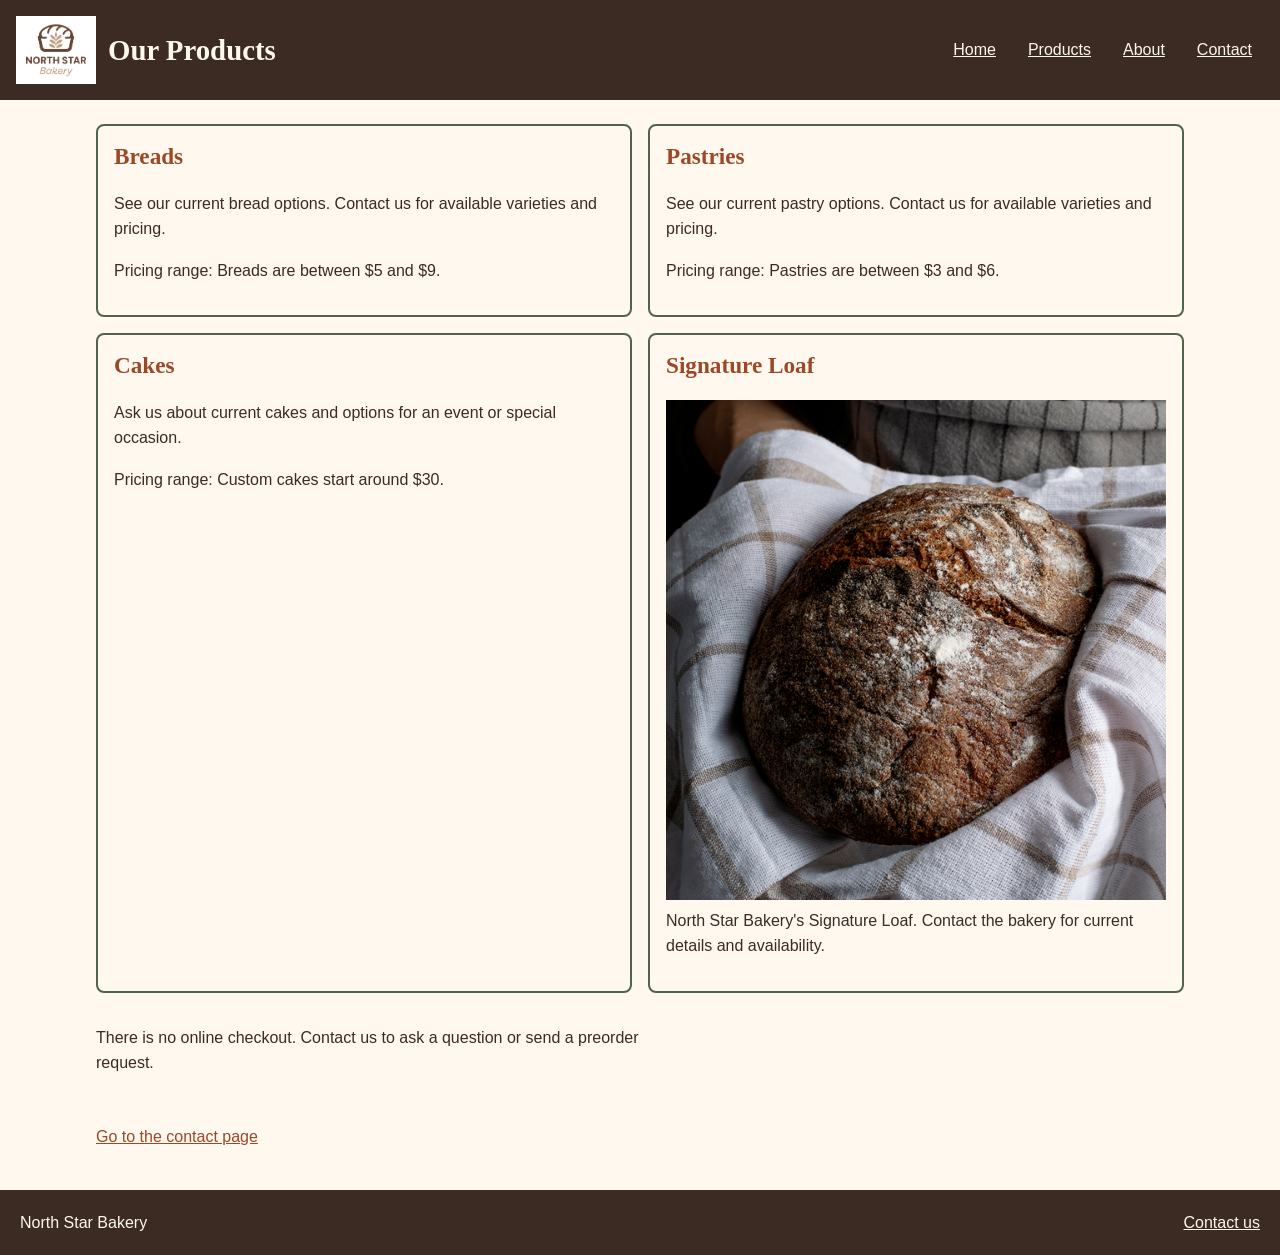
==== products.html @ 38f05c44 "Add bakery website pages and styling." ====
<!DOCTYPE html>
<html lang="en">
<head>
    <meta charset="UTF-8">
    <meta name="viewport" content="width=device-width, initial-scale=1.0">
    <link rel="stylesheet" href="styles.css">
    <title>North Star Bakery | Products</title>
</head>
<body>
    <header>
        <img src="assets/bakery-logo_c.png" alt="North Star Bakery logo">
        <h1>Our Products</h1>
        <nav aria-label="Main navigation">
            <ul>
                <li><a href="index.html">Home</a></li>
                <li><a href="products.html">Products</a></li>
                <li><a href="about.html">About</a></li>
                <li><a href="contact.html">Contact</a></li>
            </ul>
        </nav>
    </header>

    <main>
        <section>
            <h2>Breads</h2>
            <p>See our current bread options. Contact us for available varieties and pricing.</p>
            <p>Pricing range: Breads are between $5 and $9.</p>
        </section>

        <section>
            <h2>Pastries</h2>
            <p>See our current pastry options. Contact us for available varieties and pricing.</p>
            <p>Pricing range: Pastries are between $3 and $6.</p>
        </section>

        <section>
            <h2>Cakes</h2>
            <p>Ask us about current cakes and options for an event or special occasion.</p>
            <p>Pricing range: Custom cakes start around $30.</p>
        </section>

        <section>
            <h2>Signature Loaf</h2>
            <figure>
                <img src="assets/bakery-signature-loaf_c.png" alt="North Star Bakery's Signature Loaf">
                <figcaption>North Star Bakery's Signature Loaf. Contact the bakery for current details and availability.</figcaption>
            </figure>
        </section>

        <p>There is no online checkout. Contact us to ask a question or send a preorder request.</p>
        <p><a href="contact.html">Go to the contact page</a></p>
    </main>

    <footer>
        <p>North Star Bakery</p>
        <p><a href="contact.html">Contact us</a></p>
    </footer>
</body>
</html>
---- styles.css ----
:root {
    --cream: #fff8ef;
    --brown: #3b2b22;
    --rust: #9b4826;
    --sage: #51634b;
}

* {
    box-sizing: border-box;
}

body {
    margin: 0;
    background-color: var(--cream);
    color: var(--brown);
    font-family: Arial, sans-serif;
    line-height: 1.6;
}

header {
    display: flex;
    flex-direction: column;
    align-items: center;
    gap: 0.75rem;
    padding: 1rem;
    background-color: var(--brown);
    color: var(--cream);
    text-align: center;
}

header img {
    width: 5rem;
    height: auto;
}

header h1 {
    margin: 0;
    font-family: Georgia, serif;
    font-size: 1.8rem;
}

nav ul {
    display: flex;
    flex-wrap: wrap;
    justify-content: center;
    gap: 0.5rem;
    margin: 0;
    padding: 0;
    list-style: none;
}

nav a {
    display: inline-block;
    padding: 0.5rem 0.75rem;
    border-radius: 0.25rem;
    color: var(--cream);
    text-decoration: underline;
}

nav a:hover,
nav a:focus-visible {
    background-color: var(--rust);
}

main {
    display: flex;
    flex-direction: column;
    gap: 1rem;
    width: min(68rem, calc(100% - 2rem));
    margin: 0 auto;
    padding: 1.5rem 0;
}

main > section {
    padding: 1rem;
    border: 2px solid var(--sage);
    border-radius: 0.5rem;
}

h2 {
    margin-top: 0;
    color: var(--rust);
    font-family: Georgia, serif;
    font-size: 1.45rem;
    line-height: 1.25;
}

p {
    max-width: 65ch;
}

a {
    color: var(--rust);
}

main img,
main video {
    display: block;
    max-width: 100%;
    height: auto;
}

main picture img {
    width: 100%;
}

figure {
    margin: 1rem 0;
}

figcaption {
    margin-top: 0.5rem;
}

video {
    width: 100%;
    border: 2px solid var(--sage);
    border-radius: 0.5rem;
}

fieldset {
    min-width: 0;
    padding: 1rem;
    border: 2px solid var(--sage);
    border-radius: 0.5rem;
}

legend {
    padding: 0 0.4rem;
    font-weight: bold;
}

label {
    display: block;
    margin-bottom: 0.25rem;
    font-weight: bold;
}

input,
select,
textarea {
    width: 100%;
    max-width: 35rem;
    padding: 0.6rem;
    border: 1px solid var(--brown);
    border-radius: 0.25rem;
    background-color: var(--cream);
    color: var(--brown);
    font: inherit;
}

textarea {
    resize: vertical;
}

button {
    padding: 0.65rem 1rem;
    border: 2px solid var(--rust);
    border-radius: 0.25rem;
    background-color: var(--rust);
    color: var(--cream);
    font: inherit;
    cursor: pointer;
}

button:hover,
button:focus-visible {
    background-color: var(--brown);
    border-color: var(--brown);
}

a:focus-visible,
input:focus-visible,
select:focus-visible,
textarea:focus-visible,
button:focus-visible {
    outline: 3px solid var(--sage);
    outline-offset: 3px;
}

footer {
    display: flex;
    flex-direction: column;
    align-items: center;
    gap: 0.25rem;
    padding: 1rem;
    background-color: var(--brown);
    color: var(--cream);
    text-align: center;
}

footer p {
    margin: 0.25rem;
}

footer a {
    color: var(--cream);
}

@media (min-width: 48rem) {
    header {
        flex-direction: row;
        flex-wrap: wrap;
        justify-content: space-between;
        text-align: left;
    }

    header h1 {
        margin-right: auto;
    }

    nav ul {
        justify-content: flex-end;
    }

    main {
        flex-direction: row;
        flex-wrap: wrap;
        align-items: stretch;
    }

    main > section {
        flex: 1 1 calc(50% - 1rem);
        min-width: 17rem;
    }

    main > p,
    main > a,
    main > img {
        flex: 1 1 100%;
    }

    footer {
        flex-direction: row;
        justify-content: space-between;
    }
}
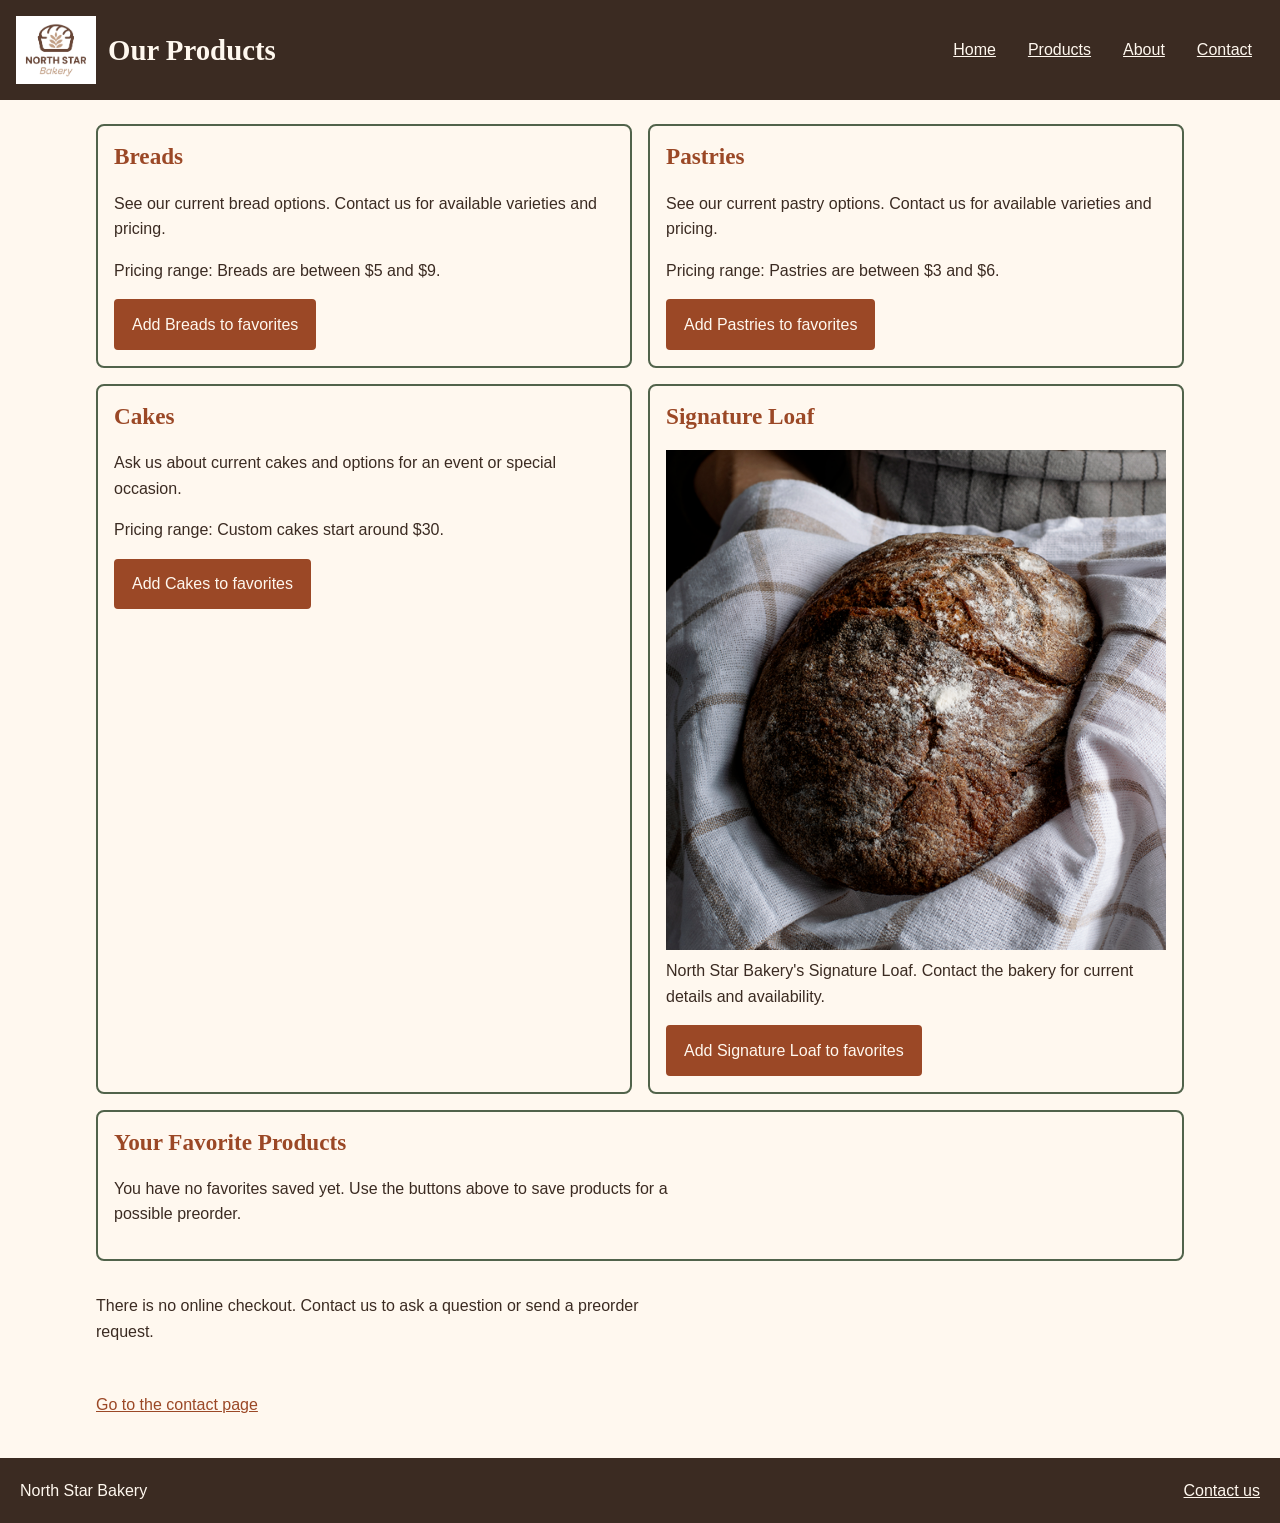
==== commit b9e8a144: "This edit adds the interactive buttons and automatic updates to the pages. Along with the addition o" ====
--- a/products.html
+++ b/products.html
@@ -4,6 +4,7 @@
     <meta charset="UTF-8">
     <meta name="viewport" content="width=device-width, initial-scale=1.0">
     <link rel="stylesheet" href="styles.css">
+    <script src="script.js" defer></script>
     <title>North Star Bakery | Products</title>
 </head>
 <body>
@@ -25,26 +26,48 @@
             <h2>Breads</h2>
             <p>See our current bread options. Contact us for available varieties and pricing.</p>
             <p>Pricing range: Breads are between $5 and $9.</p>
+            <button type="button" data-favorite-button data-product-id="breads" aria-pressed="false">
+                Add Breads to favorites
+            </button>
         </section>
 
         <section>
             <h2>Pastries</h2>
             <p>See our current pastry options. Contact us for available varieties and pricing.</p>
             <p>Pricing range: Pastries are between $3 and $6.</p>
+            <button type="button" data-favorite-button data-product-id="pastries" aria-pressed="false">
+                Add Pastries to favorites
+            </button>
         </section>
 
         <section>
             <h2>Cakes</h2>
             <p>Ask us about current cakes and options for an event or special occasion.</p>
             <p>Pricing range: Custom cakes start around $30.</p>
+            <button type="button" data-favorite-button data-product-id="cakes" aria-pressed="false">
+                Add Cakes to favorites
+            </button>
         </section>
 
         <section>
             <h2>Signature Loaf</h2>
             <figure>
                 <img src="assets/bakery-signature-loaf_c.png" alt="North Star Bakery's Signature Loaf">
-                <figcaption>North Star Bakery's Signature Loaf. Contact the bakery for current details and availability.</figcaption>
+                <figcaption>
+                    North Star Bakery's Signature Loaf. Contact the bakery for current details and availability.
+                </figcaption>
             </figure>
+            <button type="button" data-favorite-button data-product-id="signature-loaf" aria-pressed="false">
+                Add Signature Loaf to favorites
+            </button>
+        </section>
+
+        <section aria-labelledby="favorites-heading">
+            <h2 id="favorites-heading">Your Favorite Products</h2>
+            <p id="favorite-status" aria-live="polite">
+                Save products here to keep track of items you may want to preorder.
+            </p>
+            <ul id="favorite-list"></ul>
         </section>
 
         <p>There is no online checkout. Contact us to ask a question or send a preorder request.</p>
--- a/styles.css
+++ b/styles.css
@@ -234,4 +234,38 @@
         flex-direction: row;
         justify-content: space-between;
     }
+}
+.favorite-button {
+    margin-top: 0.5rem;
+}
+
+#favorite-list {
+    padding-left: 1.5rem;
+}
+
+#favorite-list li {
+    margin: 0.25rem 0;
+}
+
+.field-error {
+    display: block;
+    min-height: 1.5em;
+    margin-top: 0.25rem;
+    color: var(--rust);
+    font-weight: bold;
+}
+
+.field-note {
+    display: block;
+    margin-top: 0.25rem;
+    color: var(--sage);
+}
+
+.form-status {
+    color: var(--sage);
+    font-weight: bold;
+}
+
+[aria-invalid="true"] {
+    border: 2px solid var(--rust);
 }
